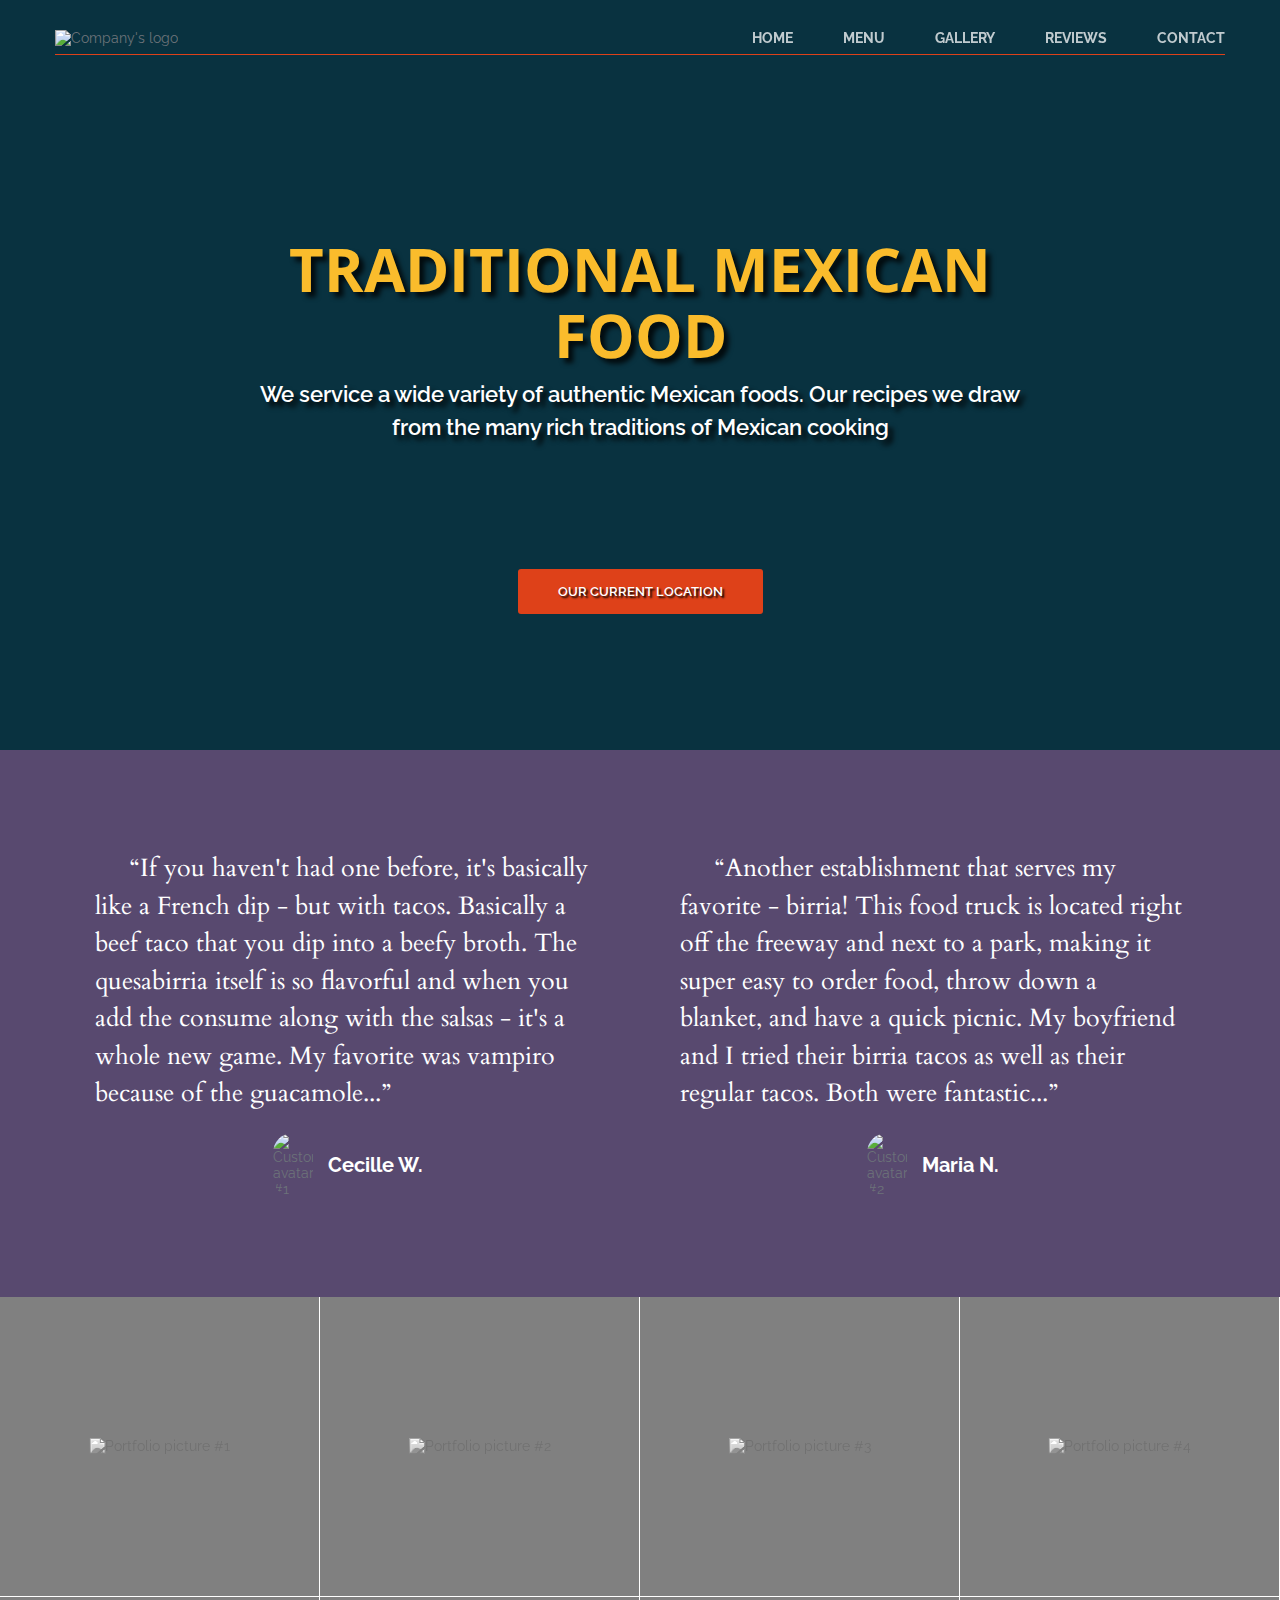
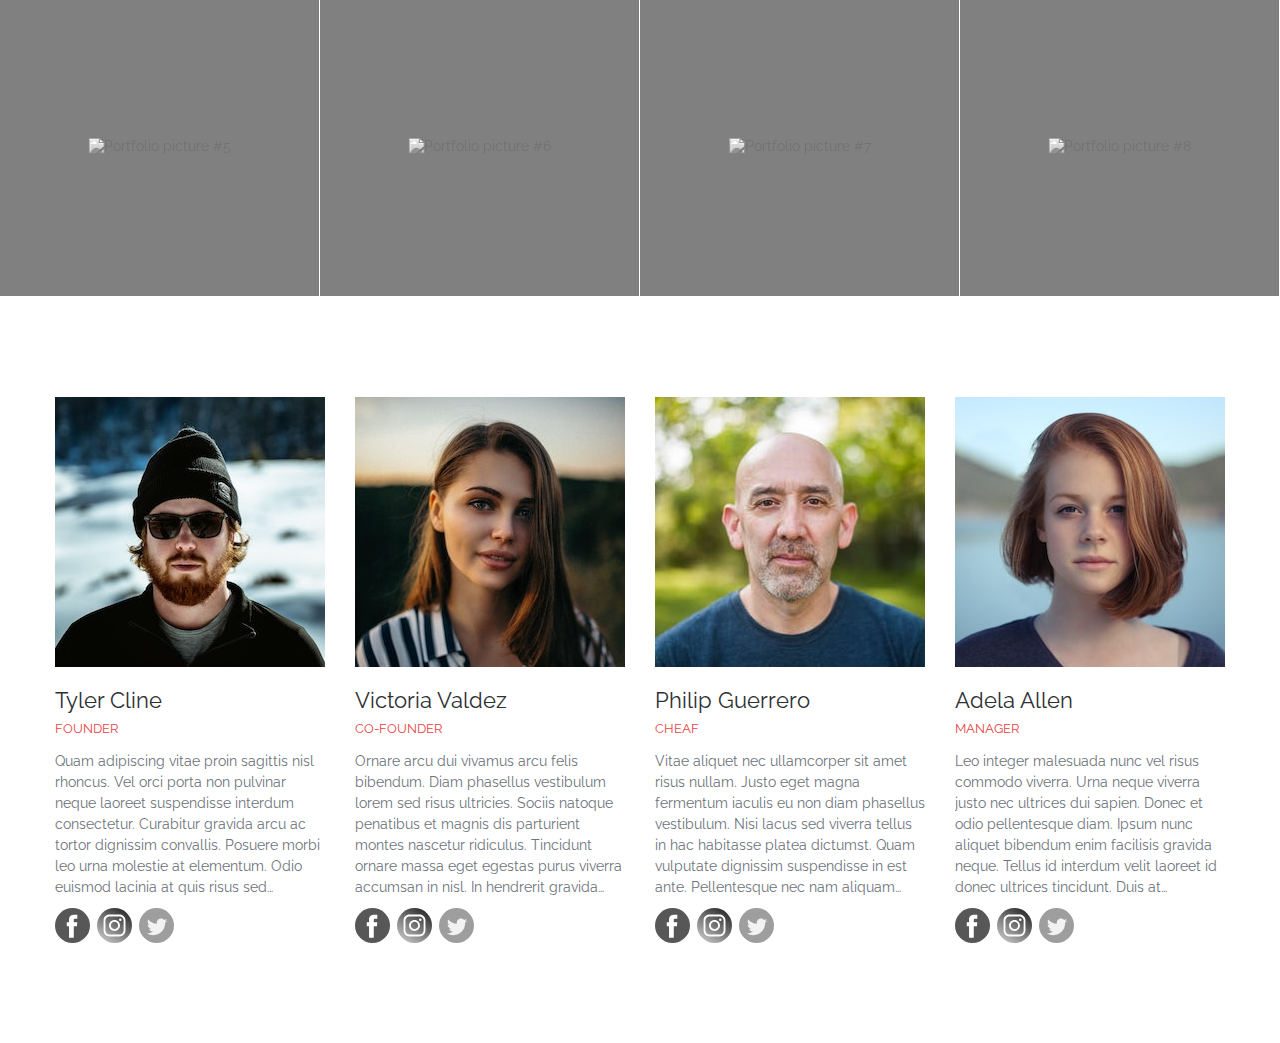
==== index.html @ 8a57295f "added team-members block" ====
<!DOCTYPE html>
<html lang="en">
  <head>
    <meta charset="UTF-8" />
    <meta http-equiv="X-UA-Compatible" content="IE=edge" />
    <meta name="viewport" content="width=device-width, initial-scale=1.0" />
    <link rel="icon" href="/img/pages/home/favicon.png" />
    <link rel="stylesheet" href="/css/styles.css" />
    <link rel="preconnect" href="https://fonts.gstatic.com" />
    <link
      href="https://fonts.googleapis.com/css2?family=Cardo:ital@1&family=Open+Sans:wght@700&family=Raleway:wght@400;600;700&display=swap"
      rel="stylesheet"
    />
    <title>El Fuego</title>
  </head>
  <body>
    <!-- Header -->
    <header class="header">
      <div class="container">
        <div class="header__inner">
          <div class="header__logo">
            <img src="/img/pages/home/intro-logo.png" alt="Company's logo" />
          </div>

          <nav class="nav">
            <a class="nav__link" href="/pages/maintenance.html">Home</a>
            <a class="nav__link" href="/pages/maintenance.html">Menu</a>
            <a class="nav__link" href="/pages/maintenance.html">Gallery</a>
            <a class="nav__link" href="/pages/maintenance.html">Reviews</a>
            <a class="nav__link" href="/pages/maintenance.html">Contact</a>
          </nav>
        </div>
      </div>
    </header>

    <!-- Intro -->
    <section class="introduction">
      <div class="intro">
        <div class="container">
          <div class="intro__inner">
            <h1 class="intro__title">Traditional Mexican food</h1>
            <h2 class="intro__subtitle">
              We service a wide variety of authentic Mexican foods. Our recipes we draw
              from the many rich traditions of Mexican cooking
            </h2>
            <button class="button button--red" type="button">Our current location</button>
          </div>
        </div>
      </div>
    </section>

    <!-- Reviews -->
    <section class="feedback">
      <div class="container">
        <div class="review">
          <div class="review__item">
            <div class="review__text">
              <p>
                &nbsp;&nbsp;&nbsp;&nbsp;&nbsp;“If you haven't had one before, it's
                basically like a French dip - but with tacos. Basically a beef taco that
                you dip into a beefy broth. The quesabirria itself is so flavorful and
                when you add the consume along with the salsas - it's a whole new game. My
                favorite was vampiro because of the guacamole...”
              </p>
            </div>
            <div class="author">
              <img
                class="author__icon"
                src="/img/pages/home/customers/1.jpg"
                alt="Customer's avatar #1"
              />
              <h4 class="author__title">Cecille W.</h4>
            </div>
          </div>

          <div class="review__item">
            <div class="review__text">
              <p>
                &nbsp;&nbsp;&nbsp;&nbsp;&nbsp;“Another establishment that serves my
                favorite - birria! This food truck is located right off the freeway and
                next to a park, making it super easy to order food, throw down a blanket,
                and have a quick picnic. My boyfriend and I tried their birria tacos as
                well as their regular tacos. Both were fantastic...”
              </p>
            </div>
            <div class="author">
              <img
                class="author__icon"
                src="/img/pages/home/customers/2.jpg"
                alt="Customer's avatar #2"
              />
              <h4 class="author__title">Maria N.</h4>
            </div>
          </div>
        </div>
        <!-- /.review -->
      </div>
      <!-- /.container -->
    </section>
    <!-- /.feedback -->

    <!-- Portfolio -->
    <section class="portfolio">
      <div class="portfolio__container">
        <div class="portfolio__item">
          <img
            class="portfolio__photo"
            src="/img/pages/home/portfolio/1.jpg"
            alt="Portfolio picture #1"
          />
        </div>
        <div class="portfolio__item">
          <img
            class="portfolio__photo"
            src="/img/pages/home/portfolio/2.jpg"
            alt="Portfolio picture #2"
          />
        </div>
        <div class="portfolio__item">
          <img
            class="portfolio__photo"
            src="/img/pages/home/portfolio/3.jpg"
            alt="Portfolio picture #3"
          />
        </div>
        <div class="portfolio__item">
          <img
            class="portfolio__photo"
            src="/img/pages/home/portfolio/4.jpg"
            alt="Portfolio picture #4"
          />
        </div>
        <div class="portfolio__item">
          <img
            class="portfolio__photo"
            src="/img/pages/home/portfolio/5.jpg"
            alt="Portfolio picture #5"
          />
        </div>
        <div class="portfolio__item">
          <img
            class="portfolio__photo"
            src="/img/pages/home/portfolio/6.jpg"
            alt="Portfolio picture #6"
          />
        </div>
        <div class="portfolio__item">
          <img
            class="portfolio__photo"
            src="/img/pages/home/portfolio/7.jpg"
            alt="Portfolio picture #7"
          />
        </div>
        <div class="portfolio__item">
          <img
            class="portfolio__photo"
            src="/img/pages/home/portfolio/8.jpg"
            alt="Portfolio picture #8"
          />
        </div>
      </div>
      <!-- /.portfolio__container -->
    </section>
    <!-- /.portfolio -->

    <!-- Team -->
    <section class="team">
      <div class="container">
        <div class="team__inner">
          <div class="team__item">
            <img
              class="team__photo"
              src="/img/pages/home/team/1.jpeg"
              alt="Team member #1"
            />
            <div class="team__name">Tyler Cline</div>
            <div class="team__prof">Founder</div>
            <div class="team__text">
              <p>
                Quam adipiscing vitae proin sagittis nisl rhoncus. Vel orci porta non
                pulvinar neque laoreet suspendisse interdum consectetur. Curabitur gravida
                arcu ac tortor dignissim convallis. Posuere morbi leo urna molestie at
                elementum. Odio euismod lacinia at quis risus sed vulputate odio ut.
                Tristique nulla aliquet enim tortor at. Sed viverra ipsum nunc aliquet.
              </p>
            </div>
            <div class="social">
              <a class="social__item" href="https://www.facebook.com" target="_blank">
                <img
                  class="social__logo"
                  src="/img/pages/home/social/facebook.svg"
                  alt="Facebook icon"
                />
              </a>
              <a class="social__item" href="https://www.instagram.com" target="_blank">
                <img
                  class="social__logo"
                  src="/img/pages/home/social/instagram.svg"
                  alt="Instagram icon"
                />
              </a>
              <a class="social__item" href="https://twitter.com" target="_blank">
                <img
                  class="social__logo"
                  src="/img/pages/home/social/twitter.svg"
                  alt="Twitter icon"
                />
              </a>
            </div>
          </div>
          <div class="team__item">
            <img
              class="team__photo"
              src="/img/pages/home/team/2.jpeg"
              alt="Team member #2"
            />
            <div class="team__name">Victoria Valdez</div>
            <div class="team__prof">Co-Founder</div>
            <div class="team__text">
              <p>
                Ornare arcu dui vivamus arcu felis bibendum. Diam phasellus vestibulum
                lorem sed risus ultricies. Sociis natoque penatibus et magnis dis
                parturient montes nascetur ridiculus. Tincidunt ornare massa eget egestas
                purus viverra accumsan in nisl. In hendrerit gravida rutrum quisque non.
                Mi quis hendrerit dolor magna eget est lorem ipsum dolor.
              </p>
            </div>
            <div class="social">
              <a class="social__item" href="https://www.facebook.com" target="_blank">
                <img
                  class="social__logo"
                  src="/img/pages/home/social/facebook.svg"
                  alt="Facebook icon"
                />
              </a>
              <a class="social__item" href="https://www.instagram.com" target="_blank">
                <img
                  class="social__logo"
                  src="/img/pages/home/social/instagram.svg"
                  alt="Instagram icon"
                />
              </a>
              <a class="social__item" href="https://twitter.com" target="_blank">
                <img
                  class="social__logo"
                  src="/img/pages/home/social/twitter.svg"
                  alt="Twitter icon"
                />
              </a>
            </div>
            <div class="social"></div>
          </div>
          <div class="team__item">
            <img
              class="team__photo"
              src="/img/pages/home/team/3.jpeg"
              alt="Team member #3"
            />
            <div class="team__name">Philip Guerrero</div>
            <div class="team__prof">Cheaf</div>
            <div class="team__text">
              <p>
                Vitae aliquet nec ullamcorper sit amet risus nullam. Justo eget magna
                fermentum iaculis eu non diam phasellus vestibulum. Nisi lacus sed viverra
                tellus in hac habitasse platea dictumst. Quam vulputate dignissim
                suspendisse in est ante. Pellentesque nec nam aliquam sem et tortor
                consequat id porta. Urna nunc id cursus metus aliquam eleifend mi in
                nulla.
              </p>
            </div>
            <div class="social">
              <a class="social__item" href="https://www.facebook.com" target="_blank">
                <img
                  class="social__logo"
                  src="/img/pages/home/social/facebook.svg"
                  alt="Facebook icon"
                />
              </a>
              <a class="social__item" href="https://www.instagram.com" target="_blank">
                <img
                  class="social__logo"
                  src="/img/pages/home/social/instagram.svg"
                  alt="Instagram icon"
                />
              </a>
              <a class="social__item" href="https://twitter.com" target="_blank">
                <img
                  class="social__logo"
                  src="/img/pages/home/social/twitter.svg"
                  alt="Twitter icon"
                />
              </a>
            </div>
            <div class="social"></div>
          </div>
          <div class="team__item">
            <img
              class="team__photo"
              src="/img/pages/home/team/4.jpg"
              alt="Team member #4"
            />
            <div class="team__name">Adela Allen</div>
            <div class="team__prof">Manager</div>
            <div class="team__text">
              <p>
                Leo integer malesuada nunc vel risus commodo viverra. Urna neque viverra
                justo nec ultrices dui sapien. Donec et odio pellentesque diam. Ipsum nunc
                aliquet bibendum enim facilisis gravida neque. Tellus id interdum velit
                laoreet id donec ultrices tincidunt. Duis at consectetur lorem donec
                massa.
              </p>
            </div>
            <div class="social">
              <a class="social__item" href="https://www.facebook.com" target="_blank">
                <img
                  class="social__logo"
                  src="/img/pages/home/social/facebook.svg"
                  alt="Facebook icon"
                />
              </a>
              <a class="social__item" href="https://www.instagram.com" target="_blank">
                <img
                  class="social__logo"
                  src="/img/pages/home/social/instagram.svg"
                  alt="Instagram icon"
                />
              </a>
              <a class="social__item" href="https://twitter.com" target="_blank">
                <img
                  class="social__logo"
                  src="/img/pages/home/social/twitter.svg"
                  alt="Twitter icon"
                />
              </a>
            </div>
            <div class="social"></div>
          </div>
        </div>
      </div>
    </section>
  </body>
</html>
---- css/styles.css ----
/*
font-family: 'Raleway', sans-serif;
 */

*, /* all elements on the page*/
/* all pseudo-elements on the page */
*:before,
*:after {
  box-sizing: border-box; /* block size included paddings */
}

/* remove default margin of headers*/
h1,
h2,
h3,
h4,
h5,
h6 {
  margin: 0;
}

/* remove default margin of paragraphs */
p {
  margin: 0 0 10px;
}

body {
  margin: 0; /* remove default margins */
  font-family: "Raleway", sans-serif;
  font-size: 14px;
  color: #6c7279; /* font color */
  background-color: white;
  -webkit-font-smoothing: antialiased;
}

/* Container
============= */

.container {
  width: 100%; /* 100% width */
  max-width: 1200px; /* maximum width */
  margin: 0 auto; /* align on center */
  padding: 0 15px;
}

/* Header
========== */

.header {
  width: 100%; /* extend element on a whole width */
  position: absolute; /* place block above another block */
  top: 0;
  left: 0;
  z-index: 1000; /* place block as a last layer */
}

.header__inner {
  display: flex; /* inline position of elements in a box */
  justify-content: space-between; /* add space between elements */
  align-items: center; /* align items on center (vertical) */
  padding: 30px 0 8px 0; /* distance between text and block */

  border-bottom: 1px solid rgb(222, 65, 25); /* bottom line */
}

.header__logo img {
  width: 100%;
  max-width: 200px;
}

/* Navigation
============== */

.nav {
  display: flex;
  font-size: 14px;
  font-weight: 700;
  text-transform: uppercase; /* make all text uppercase */
}

.nav__link {
  margin-left: 50px;
  color: white;
  text-decoration: none; /* remove url underline */
  opacity: 0.75;
  transition: opacity 0.1s linear; /* animation timeout */
}
.nav__link:first-child {
  margin-left: 0;
}

/* hover over link */
.nav__link:hover {
  opacity: 1; /* disable opacity */
  color: red;
}

/* Intro
========== */

.introduction {
  background-color: rgb(9, 12, 17);
}

.intro {
  display: flex;
  flex-direction: column;
  justify-content: center;
  height: 750px;
  background-color: rgb(9, 39, 58); /* in case if image not loading */
  background: url(/img/pages/home/intro-background.jpg) center no-repeat;
  box-shadow: inset 0 0 0 2000px rgba(9, 88, 111, 0.5); /* background image overlay */
  padding-top: 100px;
}

.intro__inner {
  width: 100%;
  max-width: 800px;
  margin: 0 auto;

  text-align: center;
}

.intro__title {
  font-family: "Open Sans", sans-serif;
  font-size: 60px;
  color: rgb(250, 188, 44);
  font-weight: 700;
  line-height: 1.1;
  text-transform: uppercase;
  text-shadow: 5px 5px 5px rgba(0, 0, 0, 0.8); /* text shadow with opacity */
}

.intro__subtitle {
  margin-top: 10px;
  font-size: 22px;
  color: white;
  line-height: 1.5;
  font-weight: 600;
  text-shadow: 5px 5px 5px rgba(0, 0, 0, 1.5); /* text shadow with opacity */
}

/* Button
========== */

.button {
  display: inline-block; /* hybrid of block and inline elements */
  margin-top: 125px;
  vertical-align: top;
  font-size: 13px;
  color: white;
  font-family: "Raleway", sans-serif;
  font-weight: 600;
  text-transform: uppercase;
  text-decoration: none;
  padding: 15px 40px;
  border-radius: 3px; /* cut sharp corners */
  border: 0; /* remove default border */
  cursor: pointer; /* make a cursor as a "pointer" */

  transition: background 0.1s linear;
}

.button--red {
  background-color: rgb(222, 65, 25);
  text-shadow: 2px 2px 2px rgba(0, 0, 0, 1.5);
}

.button--red:hover {
  background-color: red;
}

/* Reviews
=========== */

.feedback {
  display: flex;
  background-color: rgb(88, 73, 111);
}

.review {
  display: flex;
  /* flex-wrap: wrap; */ /* move elements on a new line if they can't fit in one line */
  margin: 100px 0;
}

.review__item {
  width: 50%;
  padding: 0 40px;
}

.review__text {
  margin-bottom: 10px;
  font-family: "Cardo", serif;
  font-size: 25px;
  color: white;
  line-height: 1.5;

  overflow: hidden;
  text-overflow: ellipsis;
  display: -webkit-box;
  -webkit-line-clamp: 7; /* number of lines to show */
  -webkit-box-orient: vertical;
}

.author {
  display: flex;
  align-items: center; /* align items on center (vertical) */
  justify-content: center;
}

.author__icon {
  width: 40px;
  border-radius: 20px;
}

.author__title {
  margin-left: 15px;

  font-size: 20px;
  font-weight: 700;
  color: white;
}

/* Portfolio
============= */

.portfolio {
  background-color: grey;
}

.portfolio__container {
  display: flex;
  flex-wrap: wrap;
  height: 600px;
}

.portfolio__item {
  width: 25%;
  height: 300px;
  position: relative;
  overflow: hidden;
  border-bottom: 1px solid white;
  border-right: 1px solid white;
}

.portfolio__photo {
  position: absolute;
  top: 50%;
  left: 50%;
  z-index: 1;

  -webkit-filter: grayscale(100%);
  filter: grayscale(100%);

  transform: translate3d(-50%, -50%, 0);
}

.portfolio__photo:hover {
  -webkit-filter: unset;
  filter: unset;
  cursor: default;
}

/* Team
======== */

.team {
  margin: 100px 0 70px;
}

.team__inner {
  display: flex;
  flex-wrap: wrap;
  margin: 0 -15px;
}

.team__item {
  width: 25%;
  padding: 0 15px;
  margin-bottom: 30px;
}

.team__photo {
  display: block;
  margin-bottom: 20px;

  max-width: 100%;
  height: auto;
}

.team__name {
  margin-bottom: 8px;

  font-size: 22px;
  color: #2d3033;
}

.team__prof {
  margin-bottom: 15px;

  font-size: 13px;
  color: #e84545;
  text-transform: uppercase;
}

.team__text {
  margin-bottom: 10px;
  font-size: 14px;
  line-height: 1.5;
  color: #6c7279;
  overflow: hidden;
  text-overflow: ellipsis;
  display: -webkit-box;
  -webkit-line-clamp: 7; /* number of lines to show */
  -webkit-box-orient: vertical;
}

/* Social
========== */

.social {
  display: flex;
}

.social__item {
  width: 35px;
  height: 35px;
  margin-right: 7px;
}

.social__logo {
  width: 35px;
  -webkit-filter: grayscale(100%);
  filter: grayscale(100%);
}

.social__logo:hover {
  -webkit-filter: unset;
  filter: unset;
}
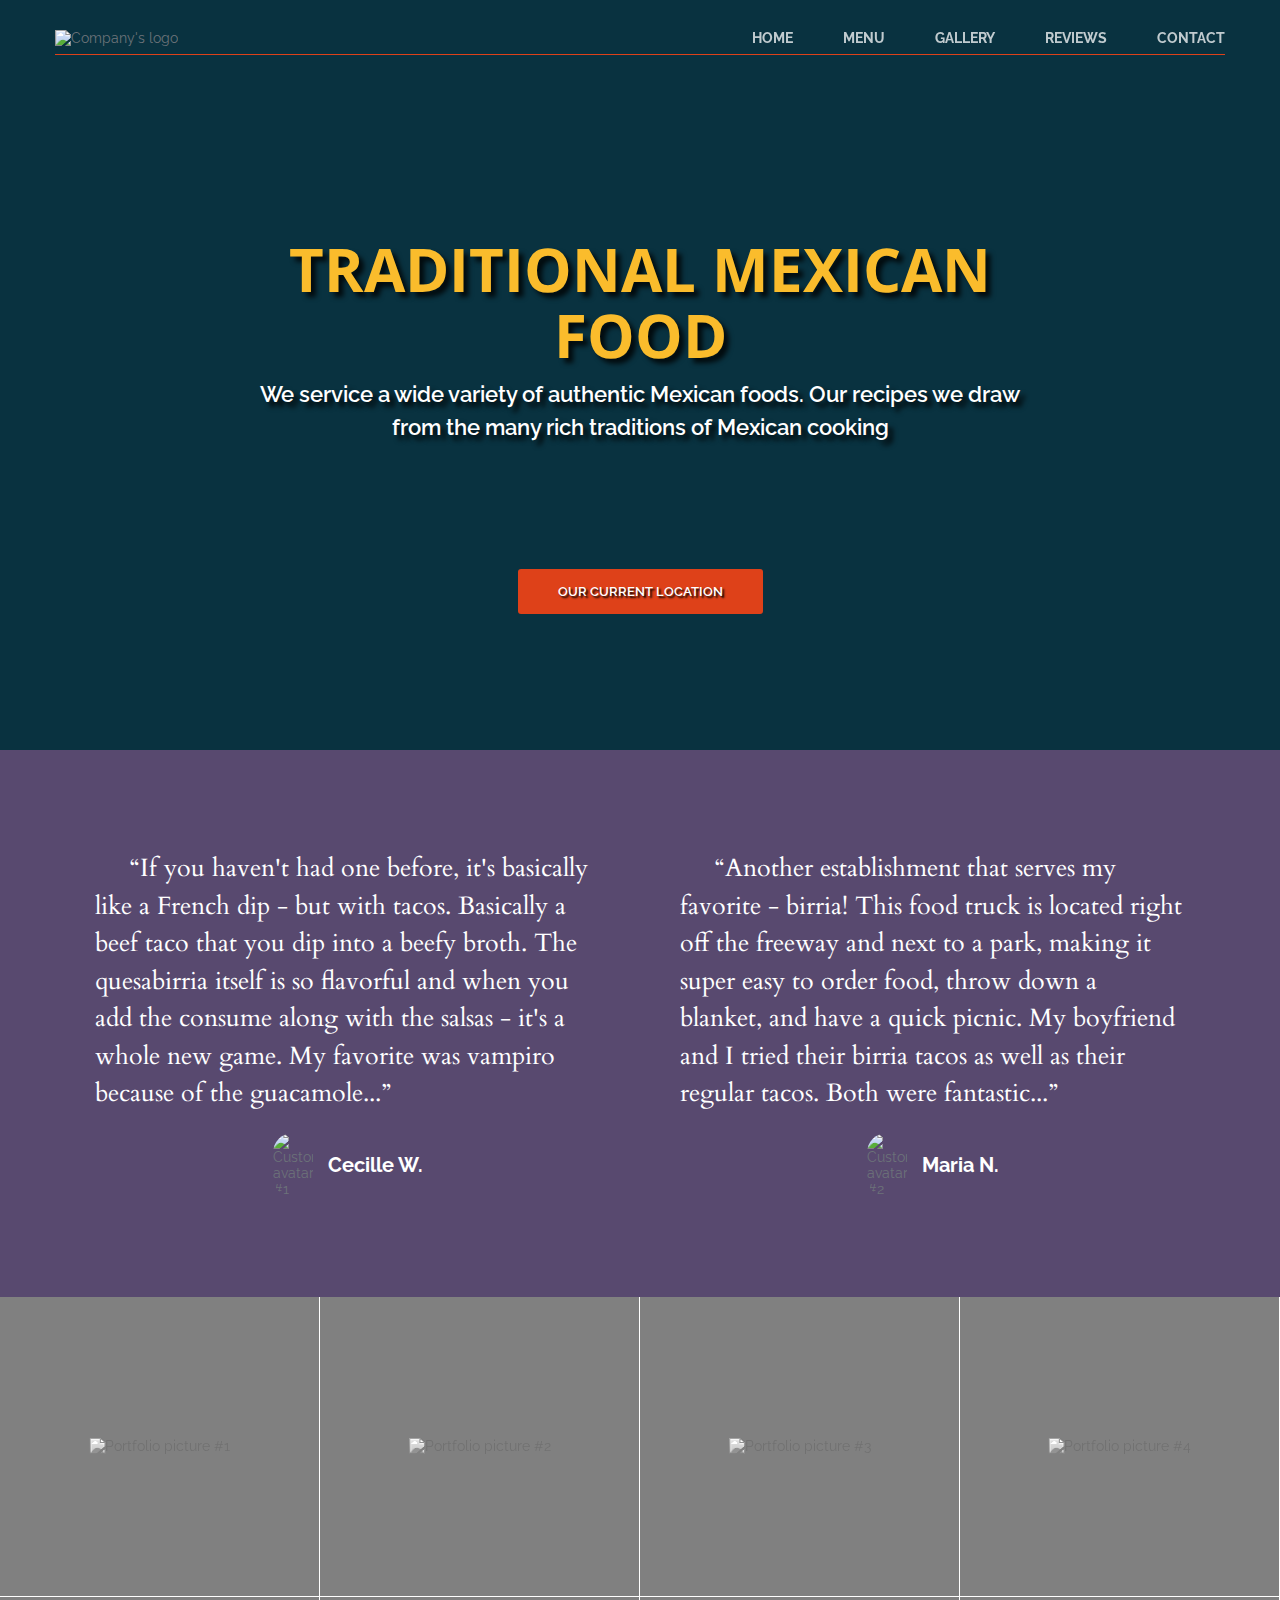
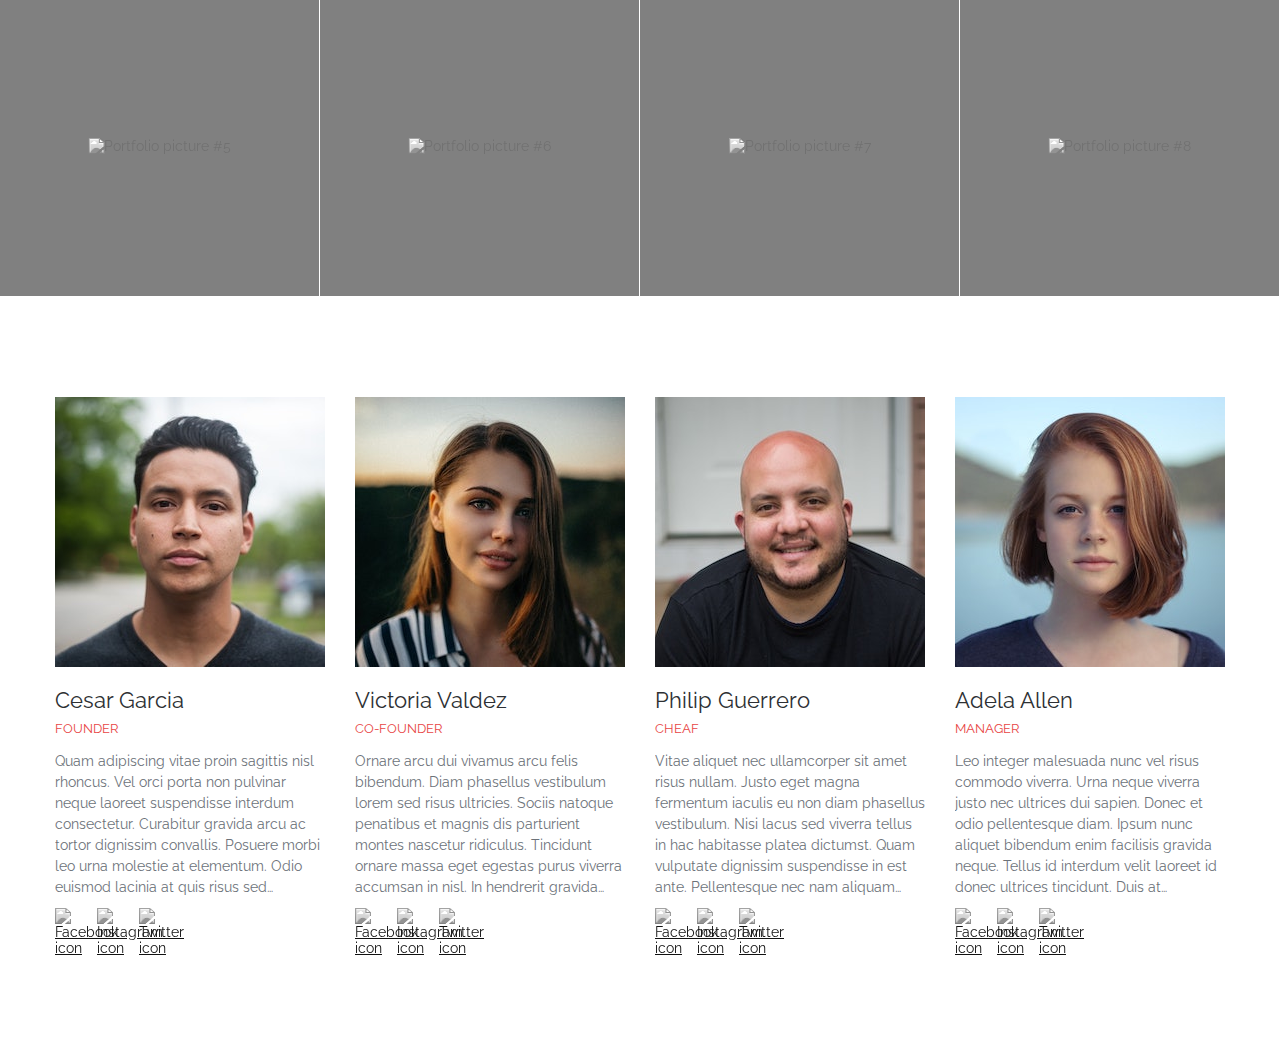
==== commit 3bb7bf4d: "changed team members photos" ====
--- a/index.html
+++ b/index.html
@@ -170,10 +170,10 @@
           <div class="team__item">
             <img
               class="team__photo"
-              src="/img/pages/home/team/1.jpeg"
+              src="/img/pages/home/team/1.jpg"
               alt="Team member #1"
             />
-            <div class="team__name">Tyler Cline</div>
+            <div class="team__name">Cesar Garcia</div>
             <div class="team__prof">Founder</div>
             <div class="team__text">
               <p>
@@ -188,21 +188,21 @@
               <a class="social__item" href="https://www.facebook.com" target="_blank">
                 <img
                   class="social__logo"
-                  src="/img/pages/home/social/facebook.svg"
+                  src="/img/pages/home/social/facebook.png"
                   alt="Facebook icon"
                 />
               </a>
               <a class="social__item" href="https://www.instagram.com" target="_blank">
                 <img
                   class="social__logo"
-                  src="/img/pages/home/social/instagram.svg"
+                  src="/img/pages/home/social/instagram.png"
                   alt="Instagram icon"
                 />
               </a>
               <a class="social__item" href="https://twitter.com" target="_blank">
                 <img
                   class="social__logo"
-                  src="/img/pages/home/social/twitter.svg"
+                  src="/img/pages/home/social/twitter.png"
                   alt="Twitter icon"
                 />
               </a>
@@ -229,21 +229,21 @@
               <a class="social__item" href="https://www.facebook.com" target="_blank">
                 <img
                   class="social__logo"
-                  src="/img/pages/home/social/facebook.svg"
+                  src="/img/pages/home/social/facebook.png"
                   alt="Facebook icon"
                 />
               </a>
               <a class="social__item" href="https://www.instagram.com" target="_blank">
                 <img
                   class="social__logo"
-                  src="/img/pages/home/social/instagram.svg"
+                  src="/img/pages/home/social/instagram.png"
                   alt="Instagram icon"
                 />
               </a>
               <a class="social__item" href="https://twitter.com" target="_blank">
                 <img
                   class="social__logo"
-                  src="/img/pages/home/social/twitter.svg"
+                  src="/img/pages/home/social/twitter.png"
                   alt="Twitter icon"
                 />
               </a>
@@ -253,7 +253,7 @@
           <div class="team__item">
             <img
               class="team__photo"
-              src="/img/pages/home/team/3.jpeg"
+              src="/img/pages/home/team/3.jpg"
               alt="Team member #3"
             />
             <div class="team__name">Philip Guerrero</div>
@@ -272,21 +272,21 @@
               <a class="social__item" href="https://www.facebook.com" target="_blank">
                 <img
                   class="social__logo"
-                  src="/img/pages/home/social/facebook.svg"
+                  src="/img/pages/home/social/facebook.png"
                   alt="Facebook icon"
                 />
               </a>
               <a class="social__item" href="https://www.instagram.com" target="_blank">
                 <img
                   class="social__logo"
-                  src="/img/pages/home/social/instagram.svg"
+                  src="/img/pages/home/social/instagram.png"
                   alt="Instagram icon"
                 />
               </a>
               <a class="social__item" href="https://twitter.com" target="_blank">
                 <img
                   class="social__logo"
-                  src="/img/pages/home/social/twitter.svg"
+                  src="/img/pages/home/social/twitter.png"
                   alt="Twitter icon"
                 />
               </a>
@@ -314,21 +314,21 @@
               <a class="social__item" href="https://www.facebook.com" target="_blank">
                 <img
                   class="social__logo"
-                  src="/img/pages/home/social/facebook.svg"
+                  src="/img/pages/home/social/facebook.png"
                   alt="Facebook icon"
                 />
               </a>
               <a class="social__item" href="https://www.instagram.com" target="_blank">
                 <img
                   class="social__logo"
-                  src="/img/pages/home/social/instagram.svg"
+                  src="/img/pages/home/social/instagram.png"
                   alt="Instagram icon"
                 />
               </a>
               <a class="social__item" href="https://twitter.com" target="_blank">
                 <img
                   class="social__logo"
-                  src="/img/pages/home/social/twitter.svg"
+                  src="/img/pages/home/social/twitter.png"
                   alt="Twitter icon"
                 />
               </a>
